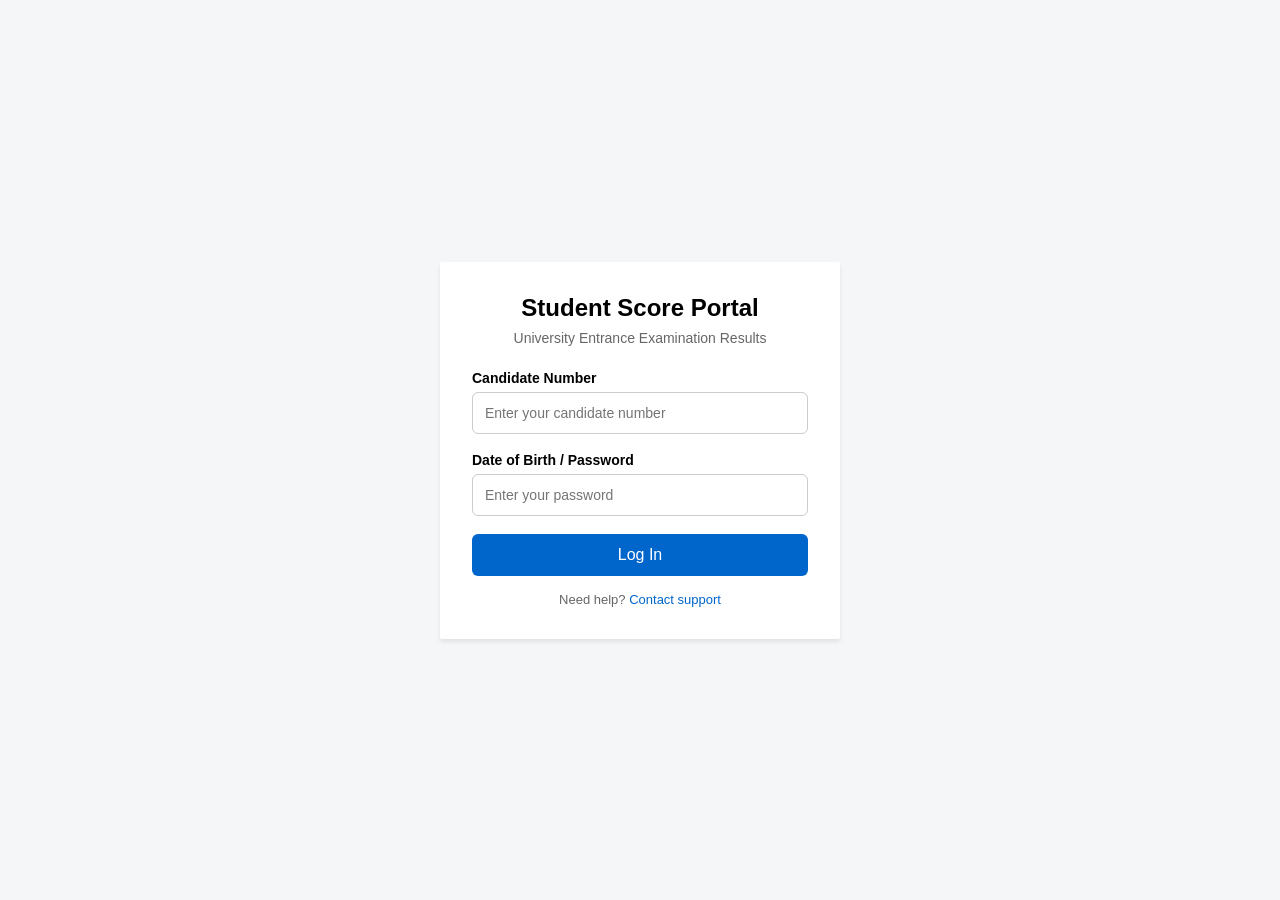
==== src/main/webapp/login.html @ e9a7d84d "Add frontend + file data" ====
<!DOCTYPE html>
<html lang="en">
<head>
    <meta charset="UTF-8">
    <meta name="viewport" content="width=device-width, initial-scale=1.0">
    <title>University Score Portal</title>
    <link rel="stylesheet" href="login.css">
    <script src="login.js" defer></script>
</head>
<body>
    <div class="login-container">
        <div class="logo">
            <h1>Student Score Portal</h1>
            <p>University Entrance Examination Results</p>
        </div>

        <form id="loginForm">
            <div class="form-group">
                <label for="studentId">Candidate Number</label>
                <input type="text" id="studentId" name="studentId" placeholder="Enter your candidate number" required>
            </div>

            <div class="form-group">
                <label for="password">Date of Birth / Password</label>
                <input type="password" id="password" name="password" placeholder="Enter your password" required>
            </div>

            <button type="submit">Log In</button>
        </form>

        <div class="footer-text">
            Need help? <a href="#">Contact support</a>
        </div>
    </div>
</body>
</html>
---- src/main/webapp/login.css ----
* {
    box-sizing: border-box;
    font-family: Arial, sans-serif;
}

body {
    margin: 0;
    height: 100vh;
    display: flex;
    justify-content: center;
    align-items: center;
    background: #f4f6f8;
}

.login-container {
    width: 400px;
    background: white;
    padding: 32px;
    border-radius: 2px;
    box-shadow: 0 3px 4px rgba(0, 0, 0, 0.08);
}

.logo {
    text-align: center;
    margin-bottom: 24px;
}

.logo h1 {
    margin: 0;
    font-size: 24px;
}

.logo p {
    margin-top: 8px;
    color: #666;
    font-size: 14px;
}

.form-group {
    margin-bottom: 18px;
}

label {
    display: block;
    margin-bottom: 6px;
    font-size: 14px;
    font-weight: bold;
}

input {
    width: 100%;
    padding: 12px;
    border: 1px solid #ccc;
    border-radius: 6px;
    font-size: 14px;
}

button {
    width: 100%;
    padding: 12px;
    border: none;
    border-radius: 6px;
    background: #0066cc;
    color: white;
    font-size: 16px;
    cursor: pointer;
}

button:hover {
    background: #0052a3;
}

.footer-text {
    margin-top: 16px;
    text-align: center;
    font-size: 13px;
    color: #666;
}

.footer-text a {
    color: #0066cc;
    text-decoration: none;
}
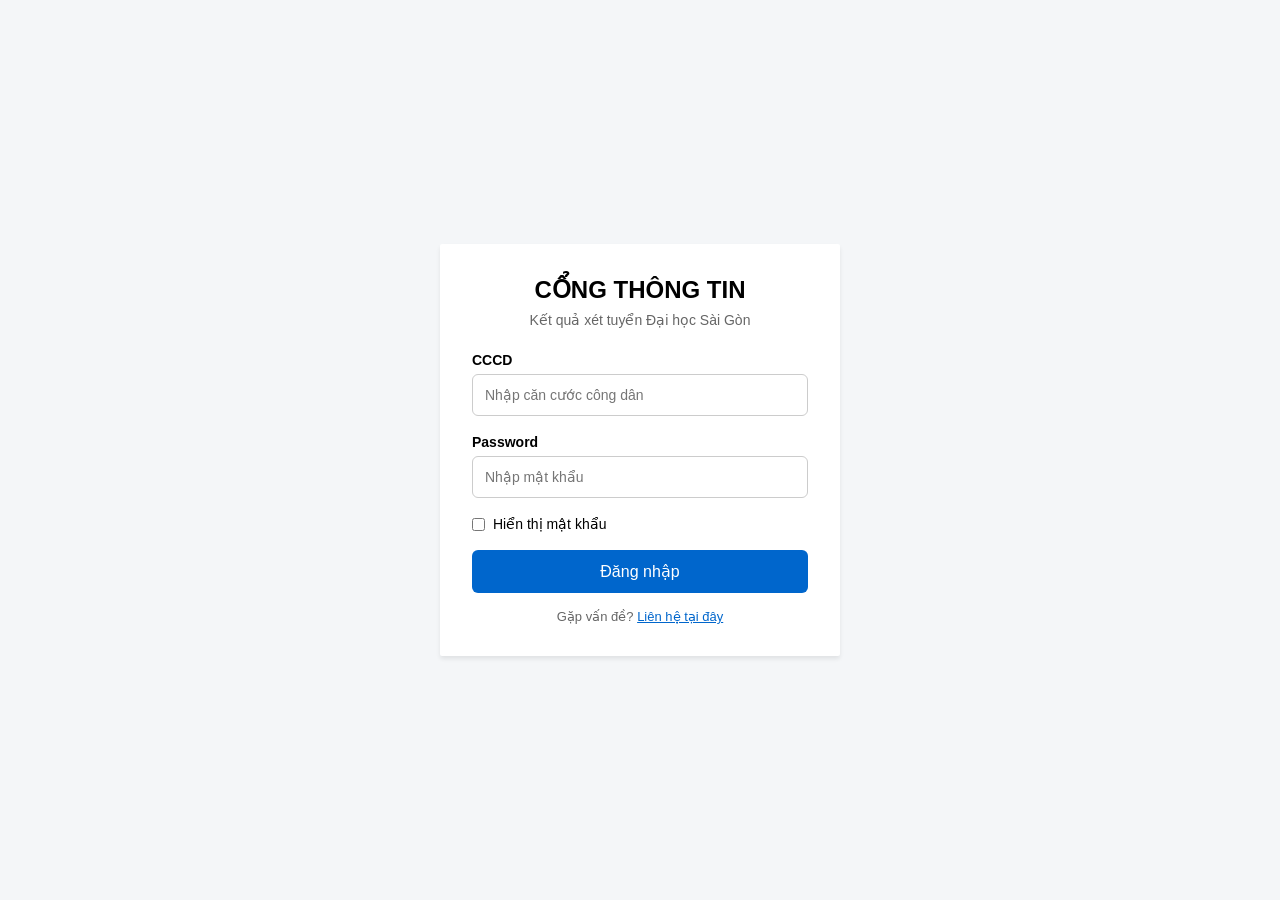
==== commit 206f7423: "Tạo API đăng nhập cho Sinh viên" ====
--- a/src/main/webapp/login.html
+++ b/src/main/webapp/login.html
@@ -10,26 +10,32 @@
 <body>
     <div class="login-container">
         <div class="logo">
-            <h1>Student Score Portal</h1>
-            <p>University Entrance Examination Results</p>
+            <h1>CỔNG THÔNG TIN</h1>
+            <p>Kết quả xét tuyển Đại học Sài Gòn</p>
         </div>
 
         <form id="loginForm">
             <div class="form-group">
-                <label for="studentId">Candidate Number</label>
-                <input type="text" id="studentId" name="studentId" placeholder="Enter your candidate number" required>
+                <label for="studentId">CCCD</label>
+                <input type="text" id="studentId" name="studentId" placeholder="Nhập căn cước công dân" required>
             </div>
 
             <div class="form-group">
-                <label for="password">Date of Birth / Password</label>
-                <input type="password" id="password" name="password" placeholder="Enter your password" required>
+                <label for="password">Password</label>
+                <input type="password" id="password" name="password" placeholder="Nhập mật khẩu" required>
             </div>
+            <div class="show-password-container">
+                <input type="checkbox" id="showPassword">
+                <label for="showPassword">Hiển thị mật khẩu</label>
+            </div>
+            
+            <div class="error-text" id="error">Thông tin đăng nhập không chính xác</div>
 
-            <button type="submit">Log In</button>
+            <button type="submit">Đăng nhập</button>
         </form>
 
         <div class="footer-text">
-            Need help? <a href="#">Contact support</a>
+            Gặp vấn đề? <a href="#" style="text-decoration: underline;">Liên hệ tại đây</a>
         </div>
     </div>
 </body>
--- a/src/main/webapp/login.css
+++ b/src/main/webapp/login.css
@@ -38,6 +38,35 @@
 
 .form-group {
     margin-bottom: 18px;
+}
+
+.error-text {
+    font-size: 12px;
+    color: red;
+    padding-bottom: 12px;
+    text-align: center;
+    display: none;
+}
+
+.show-password-container {
+    display: flex;
+    align-items: center;
+    gap: 8px;
+    margin-bottom: 18px;
+    font-size: 14px;
+}
+
+.show-password-container input[type="checkbox"] {
+    width: auto;
+    margin: 0;
+    padding: 0;
+}
+
+.show-password-container label {
+    margin: 0;
+    font-weight: normal;
+    cursor: pointer;
+    user-select: none;
 }
 
 label {
